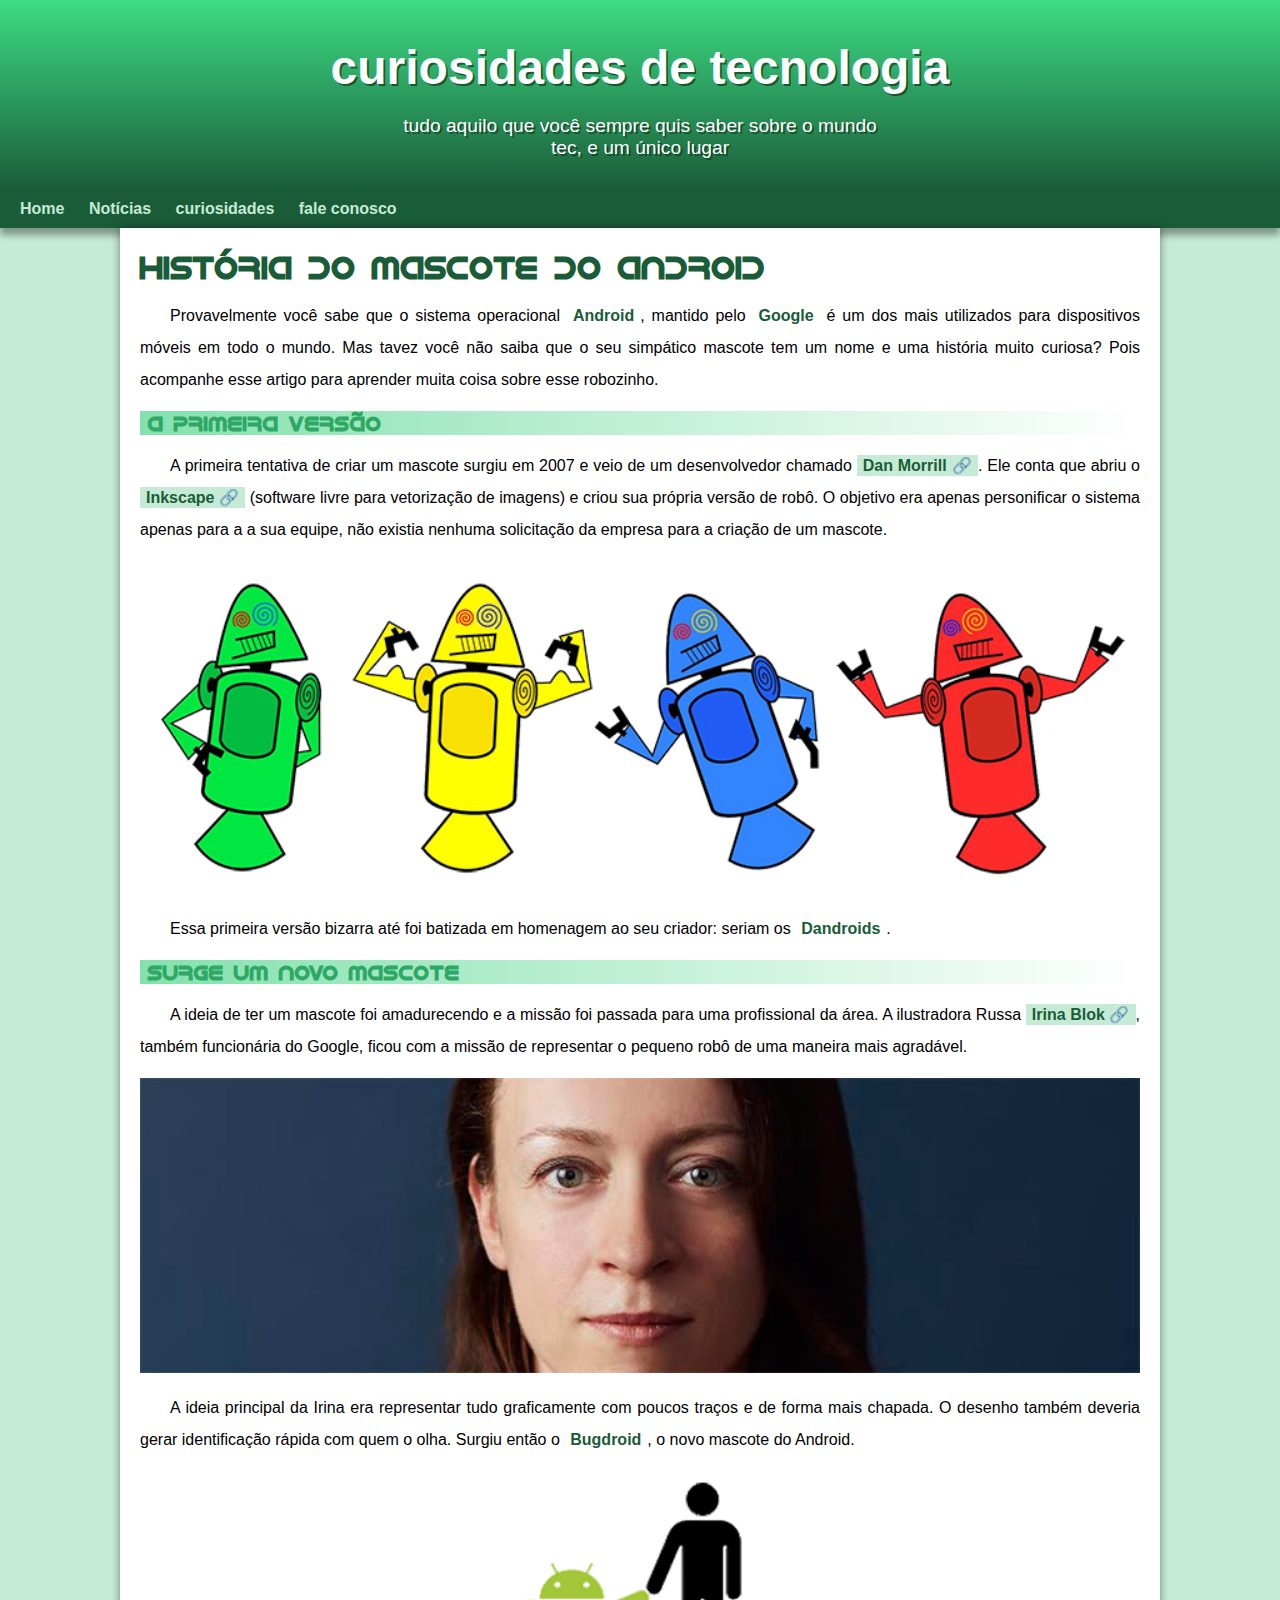
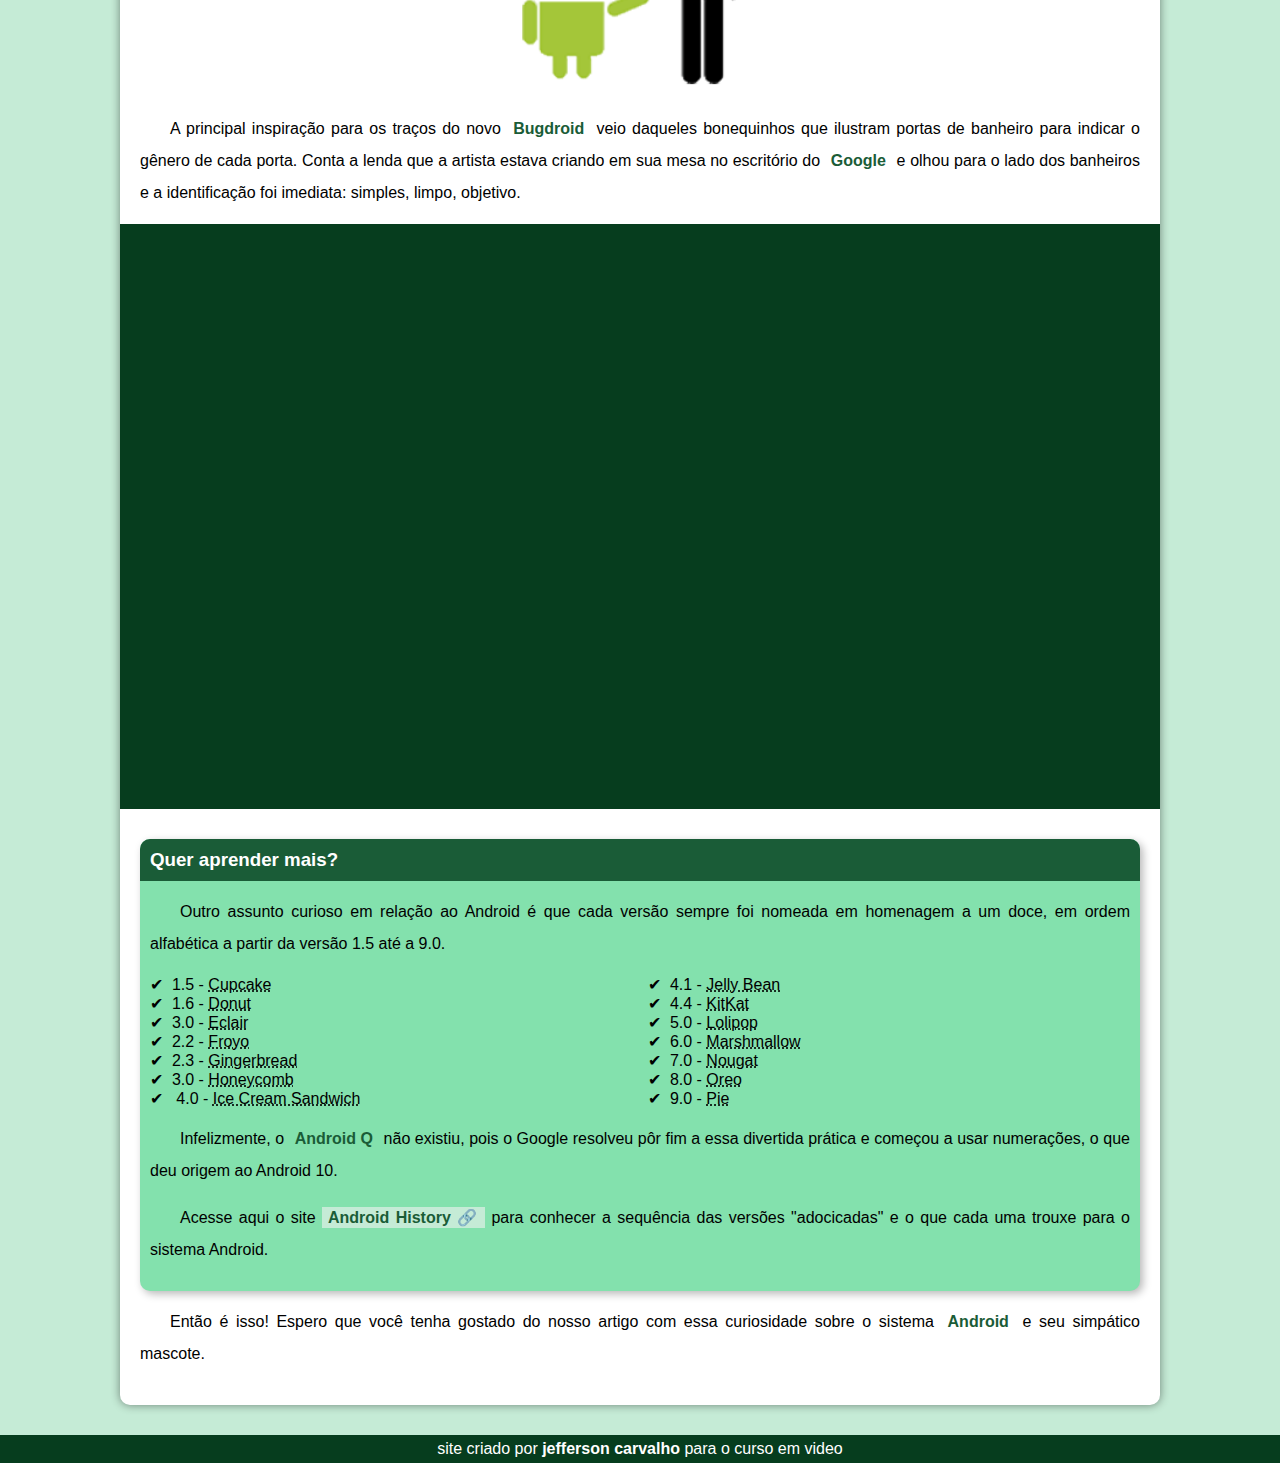
==== android.html @ ffffe661 "Initial commit" ====
<!DOCTYPE html>
<html lang="pt-br">
  <head>
    <meta charset="UTF-8" />
    <meta http-equiv="X-UA-Compatible" content="IE=edge" />
    <meta name="viewport" content="width=device-width, initial-scale=1.0" />
    <link
      rel="shortcut icon"
      href="./imagens/favicon.ico"
      type="image/x-icon"
    />
    <link rel="stylesheet" href="./style/style.css" />
    <title>como surgiu o mascote do android</title>
  </head>
  <body>
    <header>
      <h1>curiosidades de tecnologia</h1>
      <p>
        tudo aquilo que você sempre quis saber sobre o mundo tec, e um único
        lugar
      </p>
    </header>
    <nav>
      <a href="#">Home</a>
      <a href="#">Notícias</a>
      <a href="#">curiosidades</a>
      <a href="#">fale conosco</a>
    </nav>
    <main>
      <article>
        <h1>História do Mascote do Android</h1>
        <p>
          Provavelmente você sabe que o sistema operacional
          <strong>Android</strong>, mantido pelo <strong>Google</strong> é um
          dos mais utilizados para dispositivos móveis em todo o mundo. Mas
          tavez você não saiba que o seu simpático mascote tem um nome e uma
          história muito curiosa? Pois acompanhe esse artigo para aprender muita
          coisa sobre esse robozinho.
        </p>
        <h2>A primeira versão</h2>
        <p>
          A primeira tentativa de criar um mascote surgiu em 2007 e veio de um
          desenvolvedor chamado
          <a
            href="https://androidcommunity.com/dan-morrill-shows-us-the-android-mascot-that-almost-was-20130103/"
            target="_blank"
            class="externo"
            >Dan Morrill</a
          >. Ele conta que abriu o
          <a href="https://inkscape.org/pt-br/" target="_blank" class="externo"
            >Inkscape</a
          >
          (software livre para vetorização de imagens) e criou sua própria
          versão de robô. O objetivo era apenas personificar o sistema apenas
          para a a sua equipe, não existia nenhuma solicitação da empresa para a
          criação de um mascote.
        </p>
        <picture>
          <source
            media="(max-width:600px )"
            srcset="./imagens/dan-droids-pq.png" />
          <img src="./imagens/dan-droids.png" alt="primeiro mascote do android"
        /></picture>
        <p>
          Essa primeira versão bizarra até foi batizada em homenagem ao seu
          criador: seriam os <strong>Dandroids</strong>.
        </p>
        <h2>Surge um novo mascote</h2>
        <p>
          A ideia de ter um mascote foi amadurecendo e a missão foi passada para
          uma profissional da área. A ilustradora Russa
          <a href="https://www.irinablok.com/" target="_blank" class="externo"
            >Irina Blok</a
          >, também funcionária do Google, ficou com a missão de representar o
          pequeno robô de uma maneira mais agradável.
        </p>
        <picture>
          <source
            media="(max-width:600px )"
            srcset="./imagens/irina-blok-pq.jpg"
          />
          <img
            src="./imagens/irina-blok.jpg"
            alt="irina blok criadora do bugdroid"
          />
        </picture>
        <p>
          A ideia principal da Irina era representar tudo graficamente com
          poucos traços e de forma mais chapada. O desenho também deveria gerar
          identificação rápida com quem o olha. Surgiu então o
          <strong>Bugdroid</strong>, o novo mascote do Android.
        </p>
        <img src="./imagens/bugdroid.png" class="pequena" alt="" />
        <p>
          A principal inspiração para os traços do novo
          <strong>Bugdroid</strong> veio daqueles bonequinhos que ilustram
          portas de banheiro para indicar o gênero de cada porta. Conta a lenda
          que a artista estava criando em sua mesa no escritório do
          <strong>Google</strong> e olhou para o lado dos banheiros e a
          identificação foi imediata: simples, limpo, objetivo.
        </p>
        <div class="video">
          <iframe
            width="560"
            height="315"
            src="https://www.youtube.com/embed/l2UDgpLz20M"
            title="YouTube video player"
            frameborder="0"
            allow="accelerometer; autoplay; clipboard-write; encrypted-media; gyroscope; picture-in-picture; web-share"
            allowfullscreen
          ></iframe>
        </div>
        <aside>
          <h3>Quer aprender mais?</h3>
          <p>
            Outro assunto curioso em relação ao Android é que cada versão sempre
            foi nomeada em homenagem a um doce, em ordem alfabética a partir da
            versão 1.5 até a 9.0.
          </p>
          <ul>
            <li>1.5 - <abbr title="bolo de copo">Cupcake</abbr></li>
            <li>1.6 - <abbr title="rosquinha">Donut</abbr></li>
            <li>3.0 - <abbr title="bomba">Eclair</abbr></li>
            <li>2.2 - <abbr title="iogurte congelado">Froyo</abbr></li>
            <li>2.3 - <abbr title="biscoito de gengibre">Gingerbread</abbr></li>
            <li>3.0 - <abbr title="favo de mel">Honeycomb</abbr></li>
            <li>
              4.0 - <abbr title="sanduíche de sorvete">Ice Cream Sandwich</abbr>
            </li>
            <li>4.1 - <abbr title="jujuba">Jelly Bean</abbr></li>
            <li>4.4 - <abbr title="kitkat">KitKat</abbr></li>
            <li>5.0 - <abbr title="pirulito">Lolipop</abbr></li>
            <li>6.0 - <abbr title="Marshmallow">Marshmallow</abbr></li>
            <li>7.0 - <abbr title="torrone">Nougat</abbr></li>
            <li>8.0 - <abbr title="oreo">Oreo</abbr></li>
            <li>9.0 - <abbr title="torta">Pie</abbr></li>
          </ul>
          <p>
            Infelizmente, o <strong>Android Q</strong> não existiu, pois o
            Google resolveu pôr fim a essa divertida prática e começou a usar
            numerações, o que deu origem ao Android 10.
          </p>
          <p>
            Acesse aqui o site
            <a
              href="https://www.android.com/intl/en_uk/history/"
              target="_blank"
              class="externo"
              >Android History</a
            >
            para conhecer a sequência das versões "adocicadas" e o que cada uma
            trouxe para o sistema Android.
          </p>
        </aside>
        <p>
          Então é isso! Espero que você tenha gostado do nosso artigo com essa
          curiosidade sobre o sistema <strong>Android</strong> e seu simpático
          mascote.
        </p>
      </article>
    </main>
    <footer>
      site criado por
      <a href="https://www.instagram.com/_jefferson_07/" target="_blank"
        >jefferson carvalho</a
      >
      para o curso em video
    </footer>
  </body>
</html>
---- style/style.css ----
@charset "UTF-8";

@import url("https://fonts.googleapis.com/css2?family= Bebas +Neue & display=swap");

@font-face {
  font-family: "android";
  src: url("../fontes/idroid.otf") format("opentype");
  font-weight: normal;
}

:root {
  --cor1: #c5ebd6;
  --cor2: #83e1ad;
  --cor3: #3ddc84;
  --cor4: #2fa866;
  --cor5: #1a5c37;
  --cor6: #063d1e;

  --fonte-padrao: arial, verdana, helvetica, sans-serif;
  --fonte-destaque: "Bebas Neue", cursive, sans-serif;
  --font-android: "android", cursive, sans-serif;
}
* {
  margin: 0px;
  padding: 0px;
}
body {
  background-color: var(--cor1);
  font-family: var(--fonte-padrao);
}
a.externo::after {
  content: "\00A0\1F517";
}
header {
  background-image: linear-gradient(to bottom, var(--cor3), var(--cor5));
  min-height: 150px;
  text-align: center;
  padding-top: 40px;
}
header > h1 {
  color: white;
  font-family: var(--fonte-destaque);
  font-size: 3em;
  margin-bottom: 20px;
  text-shadow: 2px 2px 0px rgba(0, 0, 0, 0.466);
}
header > p {
  font-family: var(--fonte-padrao);
  font-size: 1.2em;
  color: white;
  max-width: 500px;
  padding-right: 10px;
  padding-left: 10px;
  margin: auto;

  text-shadow: 2px 2px 0px rgba(0, 0, 0, 0.404);
}
nav {
  background-color: var(--cor5);
  padding: 10px;
  box-shadow: 0px 7px 7px rgba(0, 0, 0, 0.363);
}
nav > a {
  color: var(--cor1);
  padding: 10px;
  border-radius: 5px;
  text-decoration: none;
  font-weight: bold;
  transition-duration: 0.2s;
}
nav > a:hover {
  background-color: var(--cor4);
  color: var(--cor5);
}
main {
  min-width: 300px;
  max-width: 1000px;
  margin: auto;
  margin-bottom: 30px;
  padding: 20px;
  background-color: white;
  box-shadow: 0px 0px 10px rgba(0, 0, 0, 0.445);
  border-bottom-left-radius: 10px;
  border-bottom-right-radius: 10px;
}
main h1 {
  color: var(--cor5);
  font-family: var(--font-android);
}
main h2 {
  font-family: var(--font-android);
  color: var(--cor4);
  font-size: 1.3em;
  background-image: linear-gradient(to right, var(--cor2), transparent);
  text-indent: 8px;
}
main p {
  margin: 15px 0px;
  text-align: justify;
  text-indent: 30px;
  font-size: 1em;
  line-height: 2em;
}
main strong {
  color: var(--cor5);
  font-weight: bold;
  padding: 2px 6px;
}
main a {
  text-decoration: none;
  font-weight: bold;
  color: var(--cor5);
  background-color: var(--cor1);
  padding: 2px 6px;
}
main a:hover {
  text-decoration: underline;
  color: var(--cor3);
}
main img {
  width: 100%;
}
.pequena {
  max-width: 350px;
  display: block;
  margin: auto;
}
div.video {
  background-color: var(--cor6);
  margin: 0px -20px 30px -20px;
  padding: 20px;
  padding-bottom: 56.5%;
  position: relative;
}
div.video > iframe {
  position: absolute;
  top: 5%;
  left: 5%;
  width: 90%;
  height: 90%;
}
aside {
  background-color: var(--cor2);
  padding: 10px;
  border-radius: 10px;
  box-shadow: 3px 3px 8px rgba(0, 0, 0, 0.281);
}
aside > h3 {
  background-color: var(--cor5);
  color: white;
  padding: 10px;
  margin: -10px -10px 0px -10px;
  border-radius: 10px 10px 0px 0px;
}
aside > ul {
  list-style-type: "\2714\00A0\00A0";
  list-style-position: inside;
  columns: 2;
}
footer {
  background-color: var(--cor6);
  color: white;
  text-align: center;
  font-size: 1.8;
  padding: 5px;
}
footer a {
  color: white;
  font-weight: bolder;
  text-decoration: none;
}
footer a:hover {
  text-decoration: underline;
  color: var(--cor2);
}
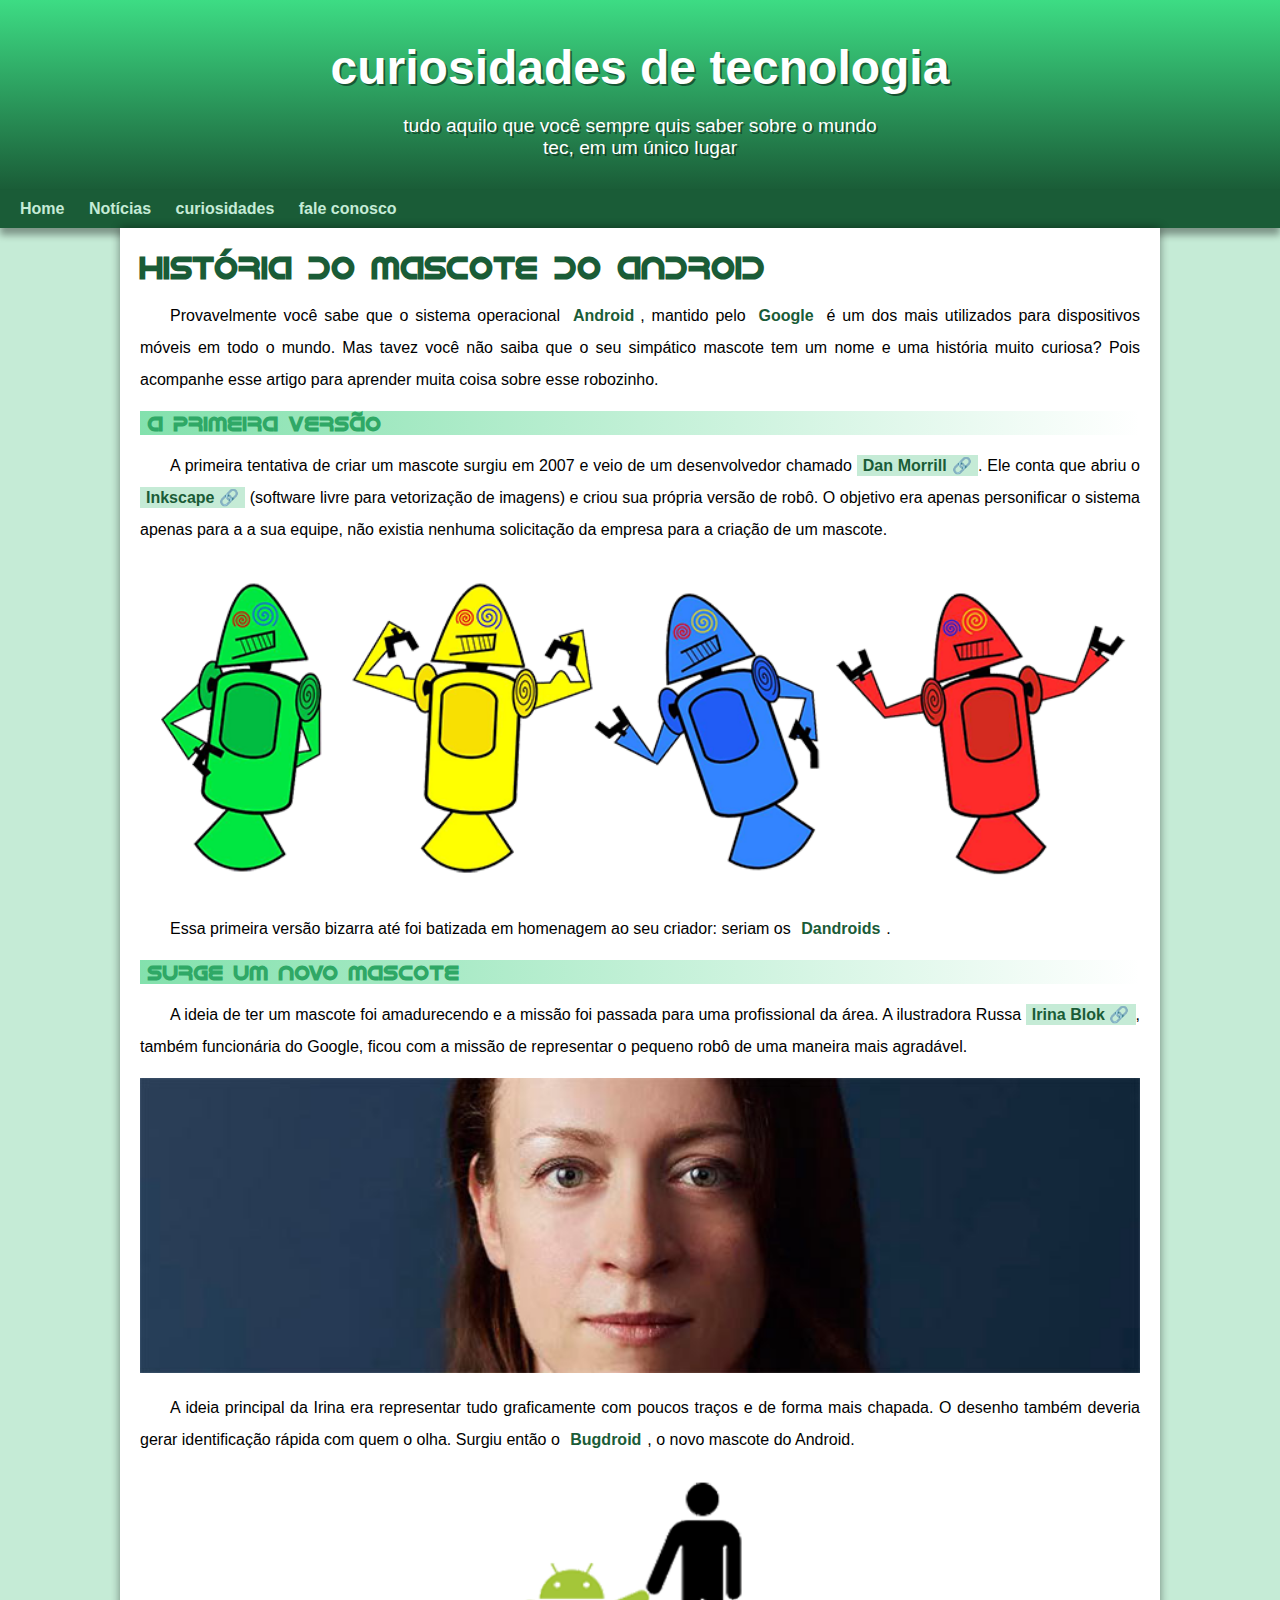
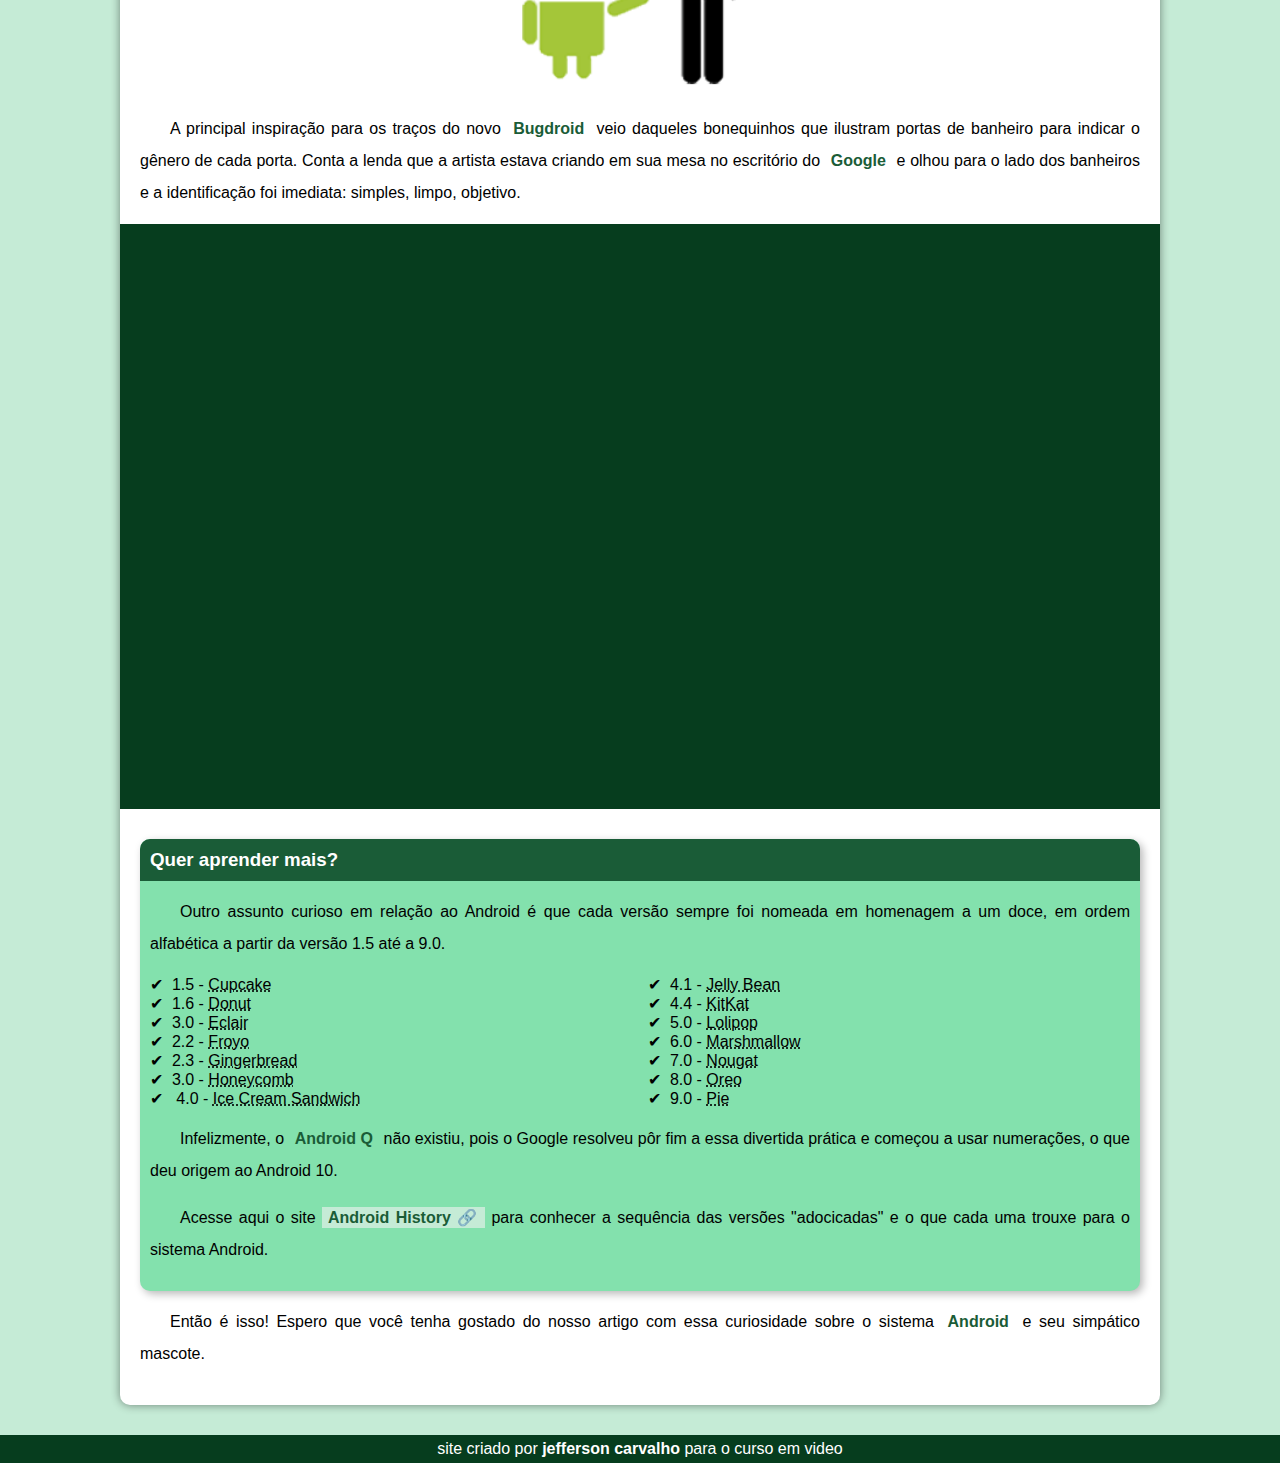
==== commit be3f69a0: "mudei o texto" ====
--- a/android.html
+++ b/android.html
@@ -16,7 +16,7 @@
     <header>
       <h1>curiosidades de tecnologia</h1>
       <p>
-        tudo aquilo que você sempre quis saber sobre o mundo tec, e um único
+        tudo aquilo que você sempre quis saber sobre o mundo tec, em um único
         lugar
       </p>
     </header>
